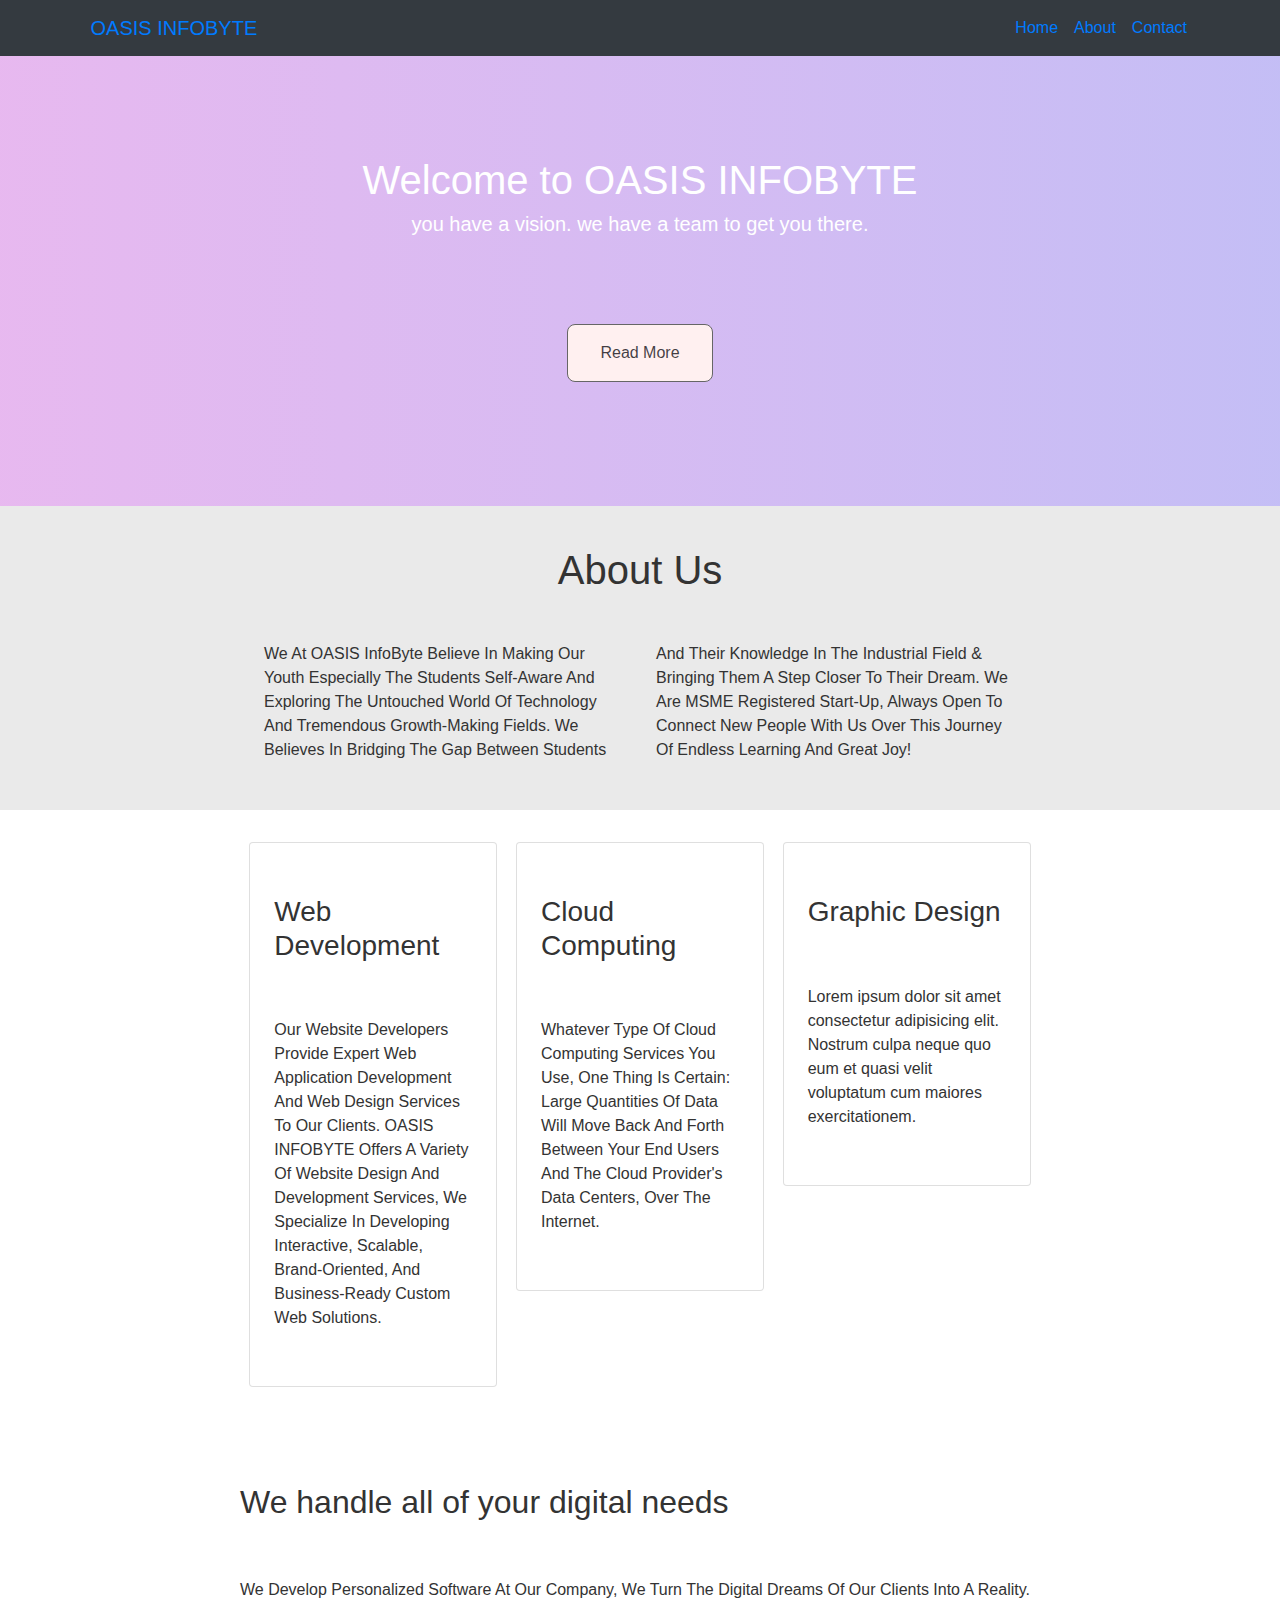
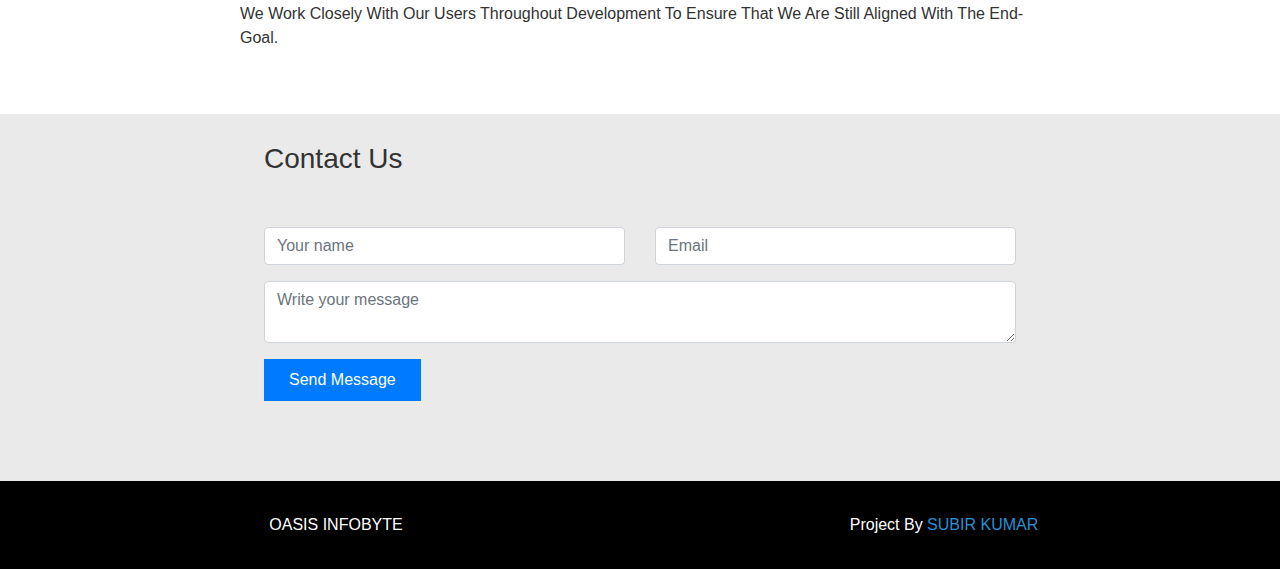
==== Landing/index.html @ be4f7931 "Add files via upload" ====
<!DOCTYPE html>
<html lang="en">
<head>
    <meta charset="UTF-8">
    <meta http-equiv="X-UA-Compatible" content="IE=edge">
    <meta name="viewport" content="width=device-width, initial-scale=1.0">
    <title>Landing Page</title>
    <link rel="stylesheet" href="style.css">
    <link rel="stylesheet" href="https://cdn.jsdelivr.net/npm/bootstrap@4.6.1/dist/css/bootstrap.min.css">
    <link href="https://fonts.googleapis.com/css?family=Raleway" rel="stylesheet">
    <script src="https://kit.fontawesome.com/ba77943d59.js" crossorigin="anonymous"></script>
</head>
<body>
  <nav class="navbar navbar-expand-lg navbar-white bg-dark probootstrap-navabr-white">
    <div class="container">
      <i class='fas fa-chart-pie' style='font-size:24px;color:blue'></i>
      <a class="navbar-brand" href="index.html">	&nbsp;OASIS INFOBYTE</a>
      <button  class="navbar-toggler" type="button" data-toggle="collapse" data-target="#probootstrap-nav" aria-controls="probootstrap-nav" aria-expanded="false" aria-label="Toggle navigation">
        <span class="navbar-toggler-icon"></span>
      </button>
      <div class="collapse navbar-collapse" id="probootstrap-nav">
        <ul class="navbar-nav ml-auto">
          <li class="nav-item active"><a href="index.html" class="nav-link">Home</a></li>
          <li class="nav-item"><a href="#section-a" class="nav-link">About</a></li>
          <li class="nav-item"><a href="#contact" class="nav-link">Contact</a></li>
        </ul>
      </div>
    </div>
  </nav>
<!-- Header Showcase -->
<header id="showcase" class="grid">
    <div class="bg-image"></div>
    <div class="content-wrap">
      <h1>Welcome to OASIS INFOBYTE</h1>
      <h5>you have a vision. we have a team to get you there.</h5><br><br><br>
      <a href="#section-b" class="btnn">Read More</a>
    </div>
  </header>
  <!-- Main Area -->
  <main id="main">
    <!-- Section A -->
    <section id="section-a" class="grid">
      <div class="content-wrap">
        <h1 class="content-title" style="text-align: center ;">About Us</h1>
        <div class="content-text">
          <p>We At OASIS InfoByte Believe In Making Our Youth Especially The Students Self-Aware And Exploring The Untouched World Of Technology And Tremendous Growth-Making Fields. We Believes In Bridging The Gap Between Students And Their Knowledge In The Industrial Field & Bringing Them A Step Closer To Their Dream. We Are MSME Registered Start-Up, Always Open To Connect New People With Us Over This Journey Of Endless Learning And Great Joy!</p>
        </div>
    </section>
  
    <!-- Section B -->
    <section id="section-b" class="grid">
      <ul>
        <li>
          <div class="card">
            <img src="https://static.pexels.com/photos/574077/pexels-photo-574077.jpeg" alt="">
            <div class="card-content">
              <h3 class="card-title">Web Development</h3>
              <p>Our Website Developers Provide Expert Web Application Development And Web Design Services To Our Clients. OASIS INFOBYTE Offers A Variety Of Website Design And Development Services, We Specialize In Developing Interactive, Scalable, Brand-Oriented, And Business-Ready Custom Web Solutions.</p>
            </div>
          </div>
        </li>
        <li>
          <div class="card">
            <img src="https://images.pexels.com/photos/2881233/pexels-photo-2881233.jpeg?auto=compress&cs=tinysrgb&w=1260&h=750&dpr=1" alt="">
            <div class="card-content">
              <h3 class="card-title">Cloud Computing</h3>
              <p>Whatever Type Of Cloud Computing Services You Use, One Thing Is Certain: Large Quantities Of Data Will Move Back And Forth Between Your End Users And The Cloud Provider's Data Centers, Over The Internet.</p>
            </div>
          </div>
        </li>
        <li>
          <div class="card">
            <img src="https://images.pexels.com/photos/4348401/pexels-photo-4348401.jpeg?auto=compress&cs=tinysrgb&w=1260&h=750&dpr=1" alt="">
            <div class="card-content">
              <h3 class="card-title">Graphic Design</h3>
              <p>Lorem ipsum dolor sit amet consectetur adipisicing elit. Nostrum culpa neque quo eum et quasi velit voluptatum cum maiores exercitationem.</p>
            </div>
          </div>
        </li>
      </ul>
    </section>
  
    <!-- Section C -->
    <section id="section-c" class="grid">
      <div class="content-wrap">
        <h2 class="content-title">We handle all of your digital needs</h2>
        <p>We Develop Personalized Software At Our Company, We Turn The Digital Dreams Of Our Clients Into A Reality. We Work Closely With Our Users Throughout Development To Ensure That We Are Still Aligned With The End-Goal.</p>
      </div>
    </section>

    <section id="section-a" class="grid">
        <div id ="contact" class="content-wrap">      
                <div class="row justify-content-center">
                  <div class="col-md-12">
                    
                    <h3 class="thin-heading mb-4">Contact Us</h3>
      
                    <form class="mb-5" method="post" id="contactForm" name="contactForm">
                      <div class="row">
                        <div class="col-md-6 form-group">
                          <input type="text" class="form-control" name="name" id="name" placeholder="Your name">
                        </div>
                        <div class="col-md-6 form-group">
                          <input type="text" class="form-control" name="email" id="email" placeholder="Email">
                        </div>
                      </div>
                      <div class="row">
                        <div class="col-md-12 form-group">
                          <textarea class="form-control" name="message" id="message" cols="30" rows="2" placeholder="Write your message"></textarea>
                        </div>
                      </div>  
                      <div class="row">
                        <div class="col-12">
                          <input type="submit" value="Send Message" class="btn btn-primary rounded-0 py-2 px-4">
                        <span class="submitting"></span>
                        </div>
                      </div>
                    </form>
                  </div>
                </div>
              </div>
            </div>
          </div>
        </div>
    </section>
  </main>
  
  <!-- Footer -->
  <footer id="main-footer" class="grid">
    <div>OASIS INFOBYTE</div>
    <div>Project By <a href="https://www.linkedin.com/in/subir-kumar-patro-0152a41a1/" target="_blank">SUBIR KUMAR</a></div>
  </footer>
</body>
---- Landing/style.css ----
/* Core Styles */

body {
    margin: 0;
    font-family: Arial, Helvetica, sans-serif;
    background: #333;
    color: #fff;
    font-size: 1.1em;
    line-height: 1.5;
    text-align: center;
  }
  
  img {
    display: block;
    width: 100%;
    height: auto;
  }
  
  h1,
  h2,
  h3 {
    margin: 0;
    padding: 1em 0;
  }
  
  p {
    margin: 0;
    padding: 1em 0;
  }
  
  .btnn {
    display: inline-block;
    background: rgb(255, 240, 240);
    color: rgba(23, 20, 27, 0.825);
    text-decoration: none;
    padding: 1em 2em;
    border: 1px solid #666;
    margin: 0.5em 0;
    border-radius: 8px;
  }
  
  .btnn:hover {
    background: #398a8a;
    color: #333;
  }
  
  /* Header Showcase */
  
  #showcase {
    min-height: 450px;
    color: #fff;
    text-align: center;
  }
  
  #showcase .bg-image {
    position: absolute;
    /* background: #333
      url("https://static.pexels.com/photos/248515/pexels-photo-248515.png"); */
    background: linear-gradient(to left,#6c5ce7, #c44fd8);
    height: 100vh;
    background-position: center;
    background-repeat: no-repeat;
    background-size: cover;
    width: 100%;
    height: 450px;
    z-index: -1;
    opacity: 0.4;
  }
  
  #showcase h1 {
    padding-top: 100px;
    padding-bottom: 0;
  }
  
  #showcase .content-wrap,
  #section-a .content-wrap {
    padding: 0 1.5em;
  }
  
  /* Section A */
  
  #section-a {
    background: #eaeaea;
    color: #333;
    padding-bottom: 2em;
  }
  
  /* Section B */
  
  #section-b {
    padding: 2em 1em 1em;
  }
  
  #section-b ul {
    list-style: none;
    margin: 0;
    padding: 0;
  }
  
  #section-b li {
    margin-bottom: 1em;
    background: #fff;
    color: #333;
  }
  
  .card-content {
    padding: 1.5em;
  }
  
  /* Section C */
  
  #section-c {
    background: #fff;
    color: #333;
    padding: 2em;
  }
  
  /* Section D / Boxes */
  
  #section-d .box {
    padding: 2em;
    color: #fff;
  }
  
  #section-d .box:first-child {
    background: #2690d4;
  }
  
  /* Footer */
  
  #main-footer {
    padding: 2em;
    background: #000;
    color: #fff;
    text-align: center;
  }
  
  #main-footer a {
    color: #2690d4;
    text-decoration: none;
  }
  
  /* Media Queries */
  
  @media (min-width: 700px) {
    .grid {
      display: grid;
      grid-template-columns: 1fr repeat(2, minmax(auto, 25em)) 1fr;
    }
  
    #section-a .content-text {
      columns: 2;
      column-gap: 2em;
    }
  
    #section-a .content-text p {
      padding-top: 0;
    }
  
    .content-wrap,
    #section-b ul {
      grid-column: 2/4;
    }
  
    .box,
    #main-footer div {
      grid-column: span 2;
    }
  
    #section-b ul {
      display: flex;
      justify-content: space-around;
    }
  
    #section-b li {
      width: 31%;
    }
  }
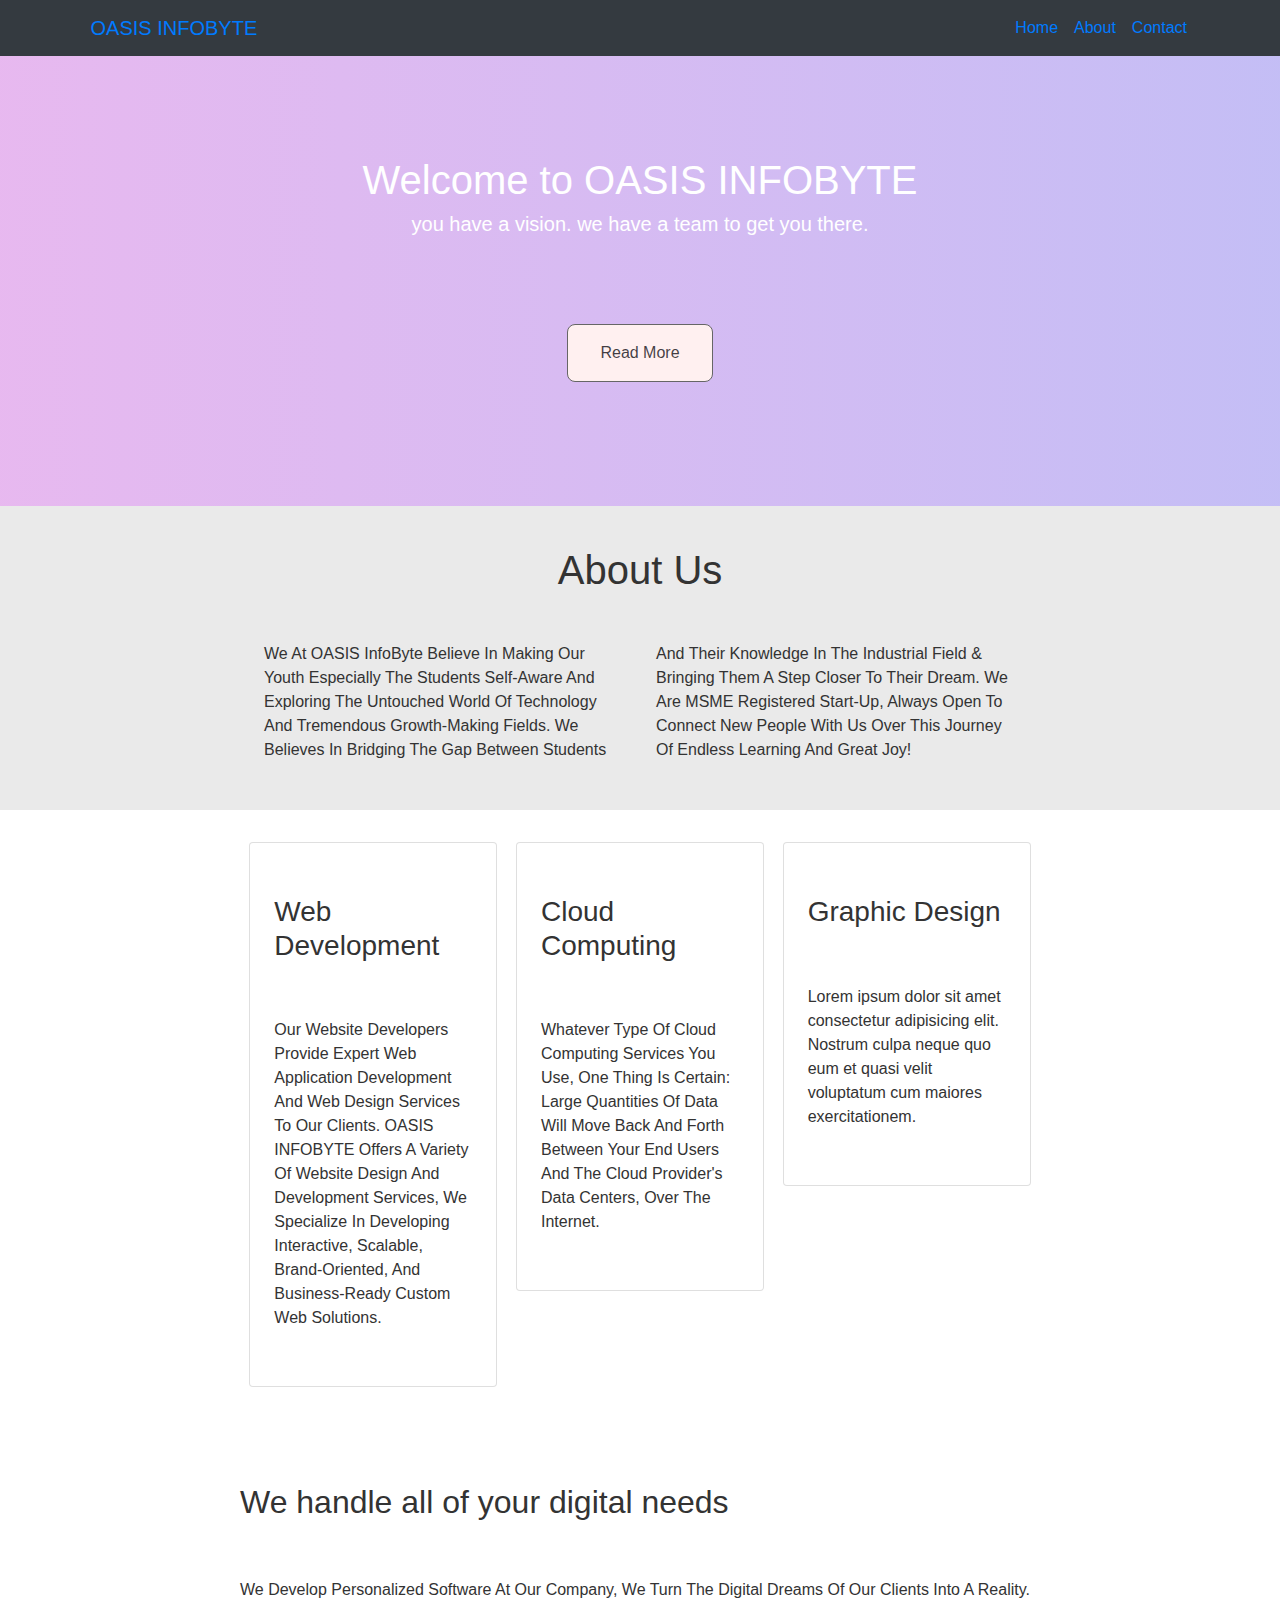
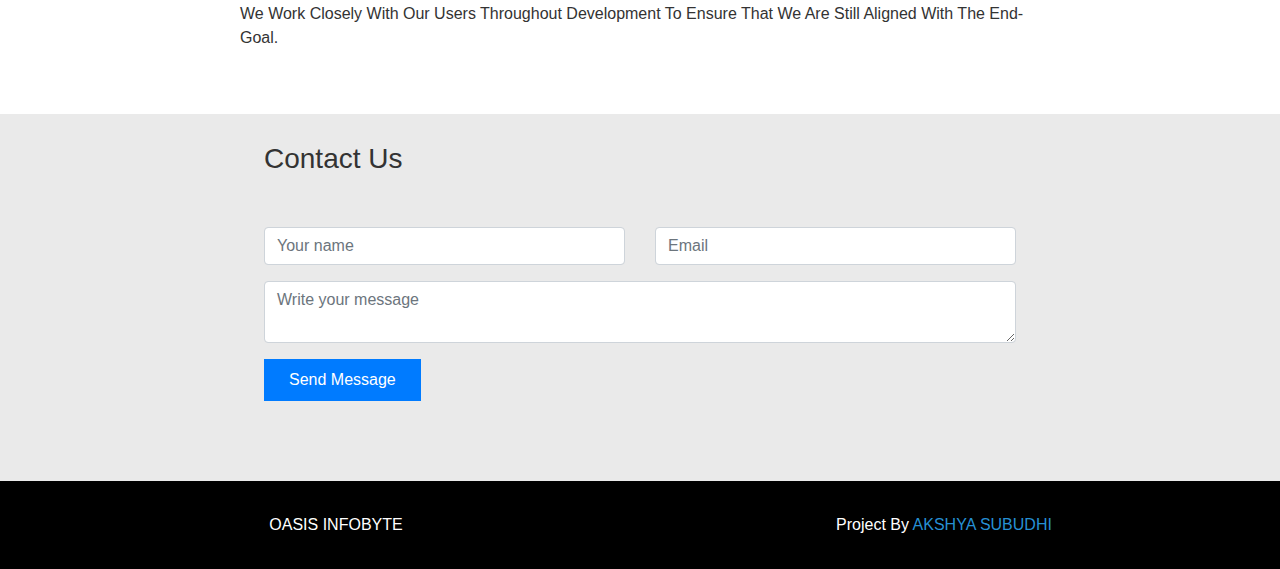
==== commit 637be63c: "Update index.html" ====
--- a/Landing/index.html
+++ b/Landing/index.html
@@ -128,6 +128,6 @@
   <!-- Footer -->
   <footer id="main-footer" class="grid">
     <div>OASIS INFOBYTE</div>
-    <div>Project By <a href="https://www.linkedin.com/in/subir-kumar-patro-0152a41a1/" target="_blank">SUBIR KUMAR</a></div>
+    <div>Project By <a href="https://www.linkedin.com/in/subir-kumar-patro-0152a41a1/" target="_blank">AKSHYA SUBUDHI</a></div>
   </footer>
-</body>+</body>
